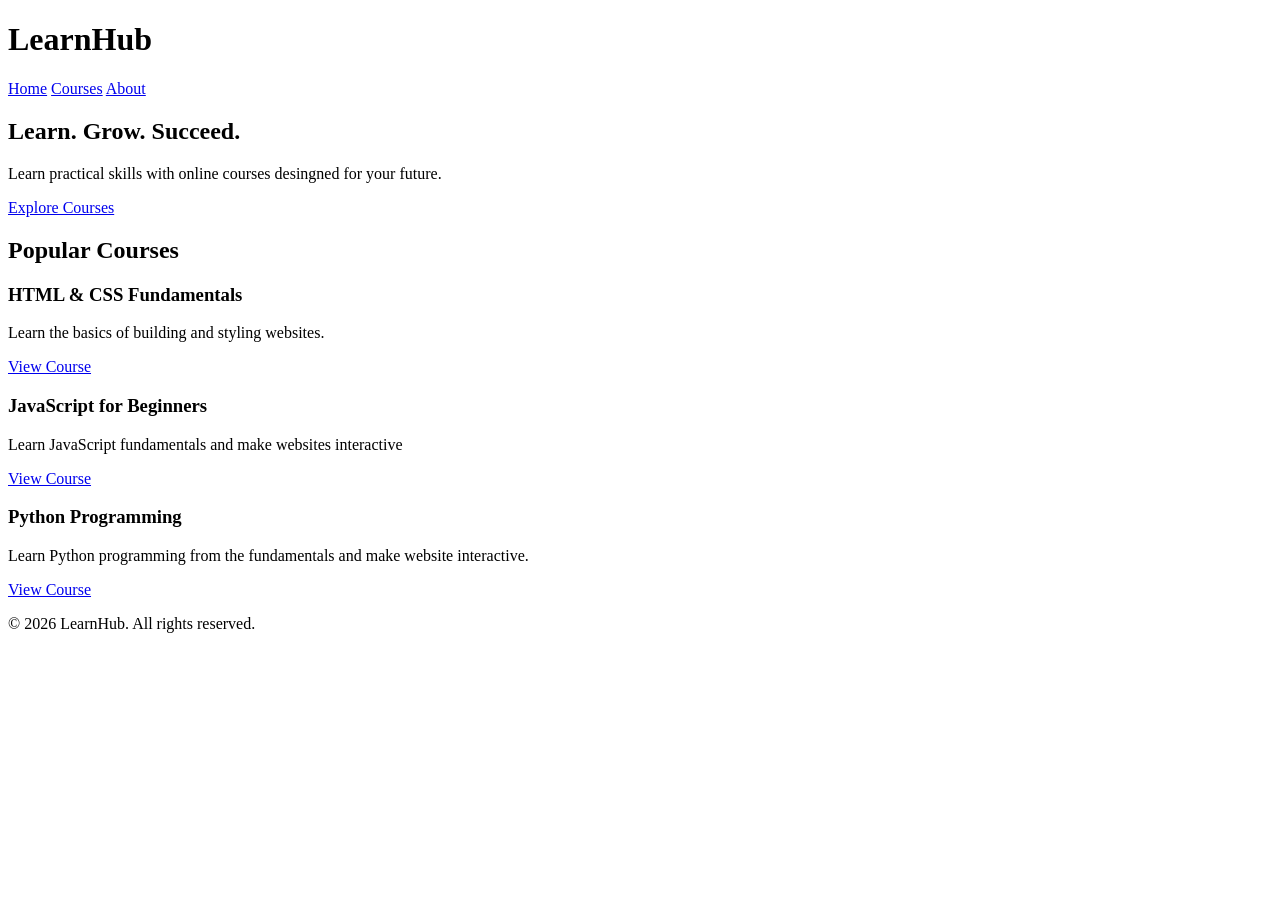
==== index.html @ c3b2f687 "Add website files" ====
<!DOCTYPE html>
<html lang="en">
<head>
    <meta charset="UTF-8">
    <meta name="viewport"
content="width=device-width,initial-scale=1.0">
    <title>LearnHub</title>

    <link rel="stylesheet" 
href="css/style.css">
</head>
<body>

    <header>
        <div>
            <h1>LearnHub</h1>
        </div>

        <nav>
            <a href="index.html" class="active">Home</a>
            <a href="courses.html">Courses</a>
            <a href="about.html">About</a>
        </nav>
    </header>

    <main>

        <Section>
            <h2>Learn. Grow. Succeed.</h2>

            <p>
                Learn practical skills with online courses desingned for your future.
            </p>

            <a href="courses.html">Explore Courses</a>
        </Section>

        <section class="popular-courses">
            <h2>Popular Courses</h2>

            <div>
                <article class="home-course-card">
                    <h3>HTML & CSS Fundamentals</h3>
                    <p>Learn the basics of building and styling websites.</p>
                    <a href="html-css.html">View Course</a>
                </article>

                <article class="home-course-card">
                    <h3>JavaScript for Beginners</h3>
                    <p>Learn JavaScript fundamentals and make websites interactive</p>
                    <a href="javascript.html">View Course</a>
                </article>

                <article class="home-course-card">
                    <h3>Python Programming</h3>
                    <p>Learn Python programming from the fundamentals
                       and make website interactive.</p>
                    <a href="python.html">View Course</a>     
                </article>
            </div>
        </section>

    </main>

    <footer>
        <p>&copy; 2026 LearnHub. All rights reserved.</p>
    </footer>

</body>
</html>
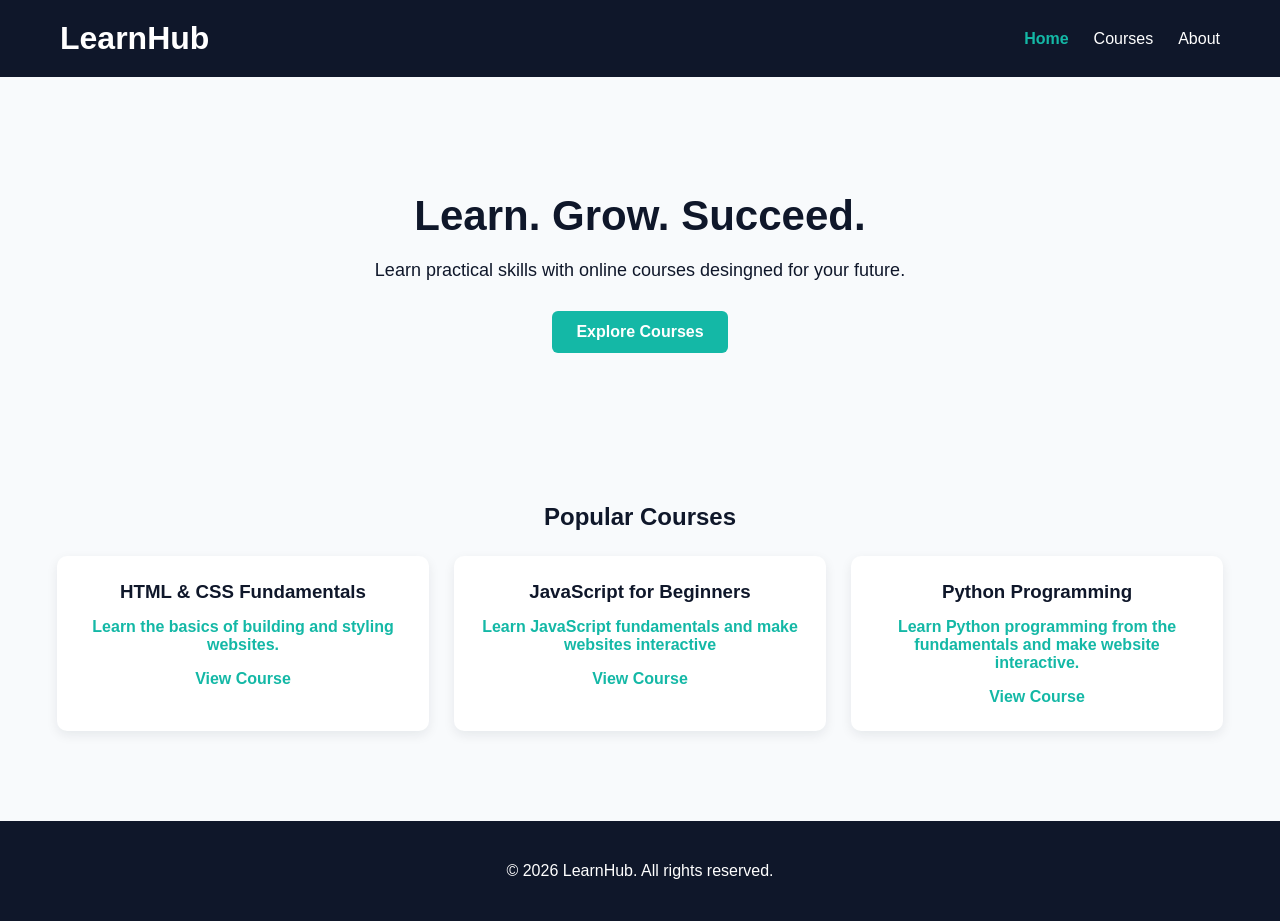
==== commit 5a5adff4: "Update index.html" ====
--- a/index.html
+++ b/index.html
@@ -7,7 +7,7 @@
     <title>LearnHub</title>
 
     <link rel="stylesheet" 
-href="css/style.css">
+href="style.css">
 </head>
 <body>
 
@@ -67,4 +67,4 @@
     </footer>
 
 </body>
-</html>+</html>
--- a/style.css
+++ b/style.css
@@ -0,0 +1,437 @@
+* {
+    box-sizing: border-box;
+}
+
+body {
+    margin: 0;
+    font-family: Arial, sans-serif;
+    background-color: #f8fafc;
+    color: #0f172a;
+}
+
+header {
+    background-color: #0f172a;
+    color: white;
+    padding: 20px 60px;
+    display: flex;
+    justify-content: 
+space-between;
+    align-items: center;
+}
+
+header h1 {
+    margin: 0;
+}
+
+nav {
+    display: flex;
+    gap: 25px;
+}
+
+nav a {
+    color: white;
+    text-decoration: none; 
+    font-size: 16px;
+}
+
+main section:first-child {
+    text-align: center;
+    padding: 80px 20px;
+}
+
+main section:first-child h2 {
+    font-size: 42px;
+    margin-bottom: 20px;
+}
+
+main section:first-child p {
+    font-size: 18px;
+    margin-bottom: 30px;
+}
+
+main section:first-child a {
+    display: inline-block;
+    background-color: #14b8a6;
+    color: white;
+    text-decoration: none;
+    padding: 12px 24px;
+    border-radius: 6px;
+    font-weight: bold;
+}
+
+main section:nth-child(2) {
+    padding: 60px 40px;
+}
+
+main section:nth-child(2) h2 {
+    text-align: center;
+    margin-bottom: 40px;
+}
+
+main section:nth-child(2) > div
+{
+    display: flex;
+    gap: 25px;
+    justify-content: center;
+}
+
+main section:nth-child(2)
+article {
+    background-color: white;
+    padding: 25px;
+    width: 30%;
+    border-radius: 10px;
+    box-shadow: 0 4px 12px 
+rgba(15, 23, 42, 0.08);
+}
+
+main section:nth-child(2)
+article h3 {
+    margin-top: 0;
+}
+
+main section:nth-child(2)
+article a {
+    color: #14b8a6;
+    text-decoration: none;
+    font-weight: bold;
+}
+
+main section:nth-child(3) {
+    text-align: center;
+    padding: 60px 20px;
+}
+
+main section:nth-child(3) h2 {
+    margin-bottom: 25px;
+}
+
+#courseSearch {
+    width: 100%;
+    max-width: 500px;
+    padding: 14px 18px;
+    border: 1px soild #cbd5e1;
+    border-radius: 8px;
+    font-size: 16px;
+}
+
+footer {
+    background-color: #0f172a;
+    color: white;
+    text-align: center;
+    padding: 25px;
+    margin-top: 40px;
+}
+
+@media (max-width: 768px) {
+    header {
+        padding: 20px;
+        flex-direction: column;
+        gap: 15px;
+    }
+
+    nav {
+        gap: 15px;
+    }
+
+    main section:first-child h2 
+{
+        font-size: 32px;
+    }
+
+    main section:nth-child(2) >
+div {
+        flex-direction: column;
+        align-items: center;  
+    }
+
+    main section:nth-child(2)
+article {
+        width: 100%;
+        max-width: 400px;
+    }
+
+    .home-course-card {
+        width: 100%;
+        max-width: 400px;
+    }
+}
+
+.course-grid {
+    display: flex;
+    gap: 25px;
+    justify-content: center;
+    flex-wrap: wrap;
+}
+
+.course-card {
+    background-color: white;
+    padding: 25px;
+    width: 30%;
+    min-width: 250px;
+    border-radius: 10px;
+    box-shadow: 0 4px 12px 
+rgba(15, 23, 42, 0.08);
+}
+
+.course-card h3 {
+    margin-top: 0;
+}
+
+.course-card a {
+    color: #14b8a6;
+    text-decoration: none;
+    font-weight: bold;
+}
+
+main section:nth-child(2) {
+    text-align: center;
+    padding: 50px 20px;
+}
+
+main section:nth-child(2) h2 {
+    margin-bottom: 25px;
+}
+
+main section:nth-child(2) 
+button {
+    background-color: #14b8a6;
+    color: white;
+    border: none;
+    padding: 10px 20px;
+    margin: 5px;
+    border-radius: 6px;
+    cursor: pointer;
+    font-size: 15px;
+}
+
+main section:nth-child(2)
+button:hover {
+    background-color: #0f766e;
+}
+
+.course-grid {
+    display: flex;
+    gap: 25px;
+    justify-content: center;
+    flex-wrap: wrap;
+    margin-top: 30px;
+}
+
+.course-card {
+    background-color: white;
+    padding: 25px;
+    width: 30%;
+    min-width: 250px;
+    border-radius: 10px;
+    box-shadow: 0 4px 12px
+rgba(15, 23, 42, 0.08);
+}
+
+.course-card h3 {
+    margin-top: 0;
+    margin-bottom: 15px;
+}
+
+.course-card p {
+    line-height: 1.6;
+    color: #475569;
+}
+
+.course-card a {
+    display: inline-block;
+    margin-top: 10px;
+    color: #14b8a6;
+    text-decoration: none;
+    font-weight: bold;
+}
+
+.course-hero {
+    text-align: center;
+    padding: 70px 20px;
+    background-color: white;
+}
+
+.course-hero h2 {
+    font-size: 40px;
+    margin-bottom: 20px;
+}
+
+.course-hero p {
+    max-width: 700px;
+    margin: 0 auto 30px;
+    font-size: 18px;
+    line-height: 1.6;
+    color: #475569;
+}
+
+.course-hero a {
+    display: inline-block;
+    background-color: #14b8a6;
+    color: white;
+    text-decoration: none;
+    padding: 12px 25px;
+    border-radius: 6px;
+    font-weight: bold;
+}
+
+.course-hero a:hover {
+    background-color: #0f766e;
+}
+
+.learning-section {
+    max-width: 800px;
+    margin: 0 auto;
+    padding: 60px 20px;
+}
+
+.learning-section h2 {
+    text-align: center;
+    margin-bottom: 30px;
+}
+
+.learning-section ul {
+    background-color: white;
+    padding: 30px 45px;
+    border-radius: 10px;
+    box-shadow: 0 4px 12px
+rgba(15, 23, 42, 0.08);
+}
+
+.learning-section li {
+    margin-bottom: 15px;
+    line-height: 1.5;
+}
+
+.home-course-card {
+    background-color: white;
+    padding: 25px;
+    width: 30%;
+    border-radius: 10px;
+    box-shadow: 0 4px 12px
+rgba(15, 23, 42, 0.08);
+}
+
+.home-course-card h3 {
+    margin-top: 0;
+    margin-bottom: 15px;
+}
+
+.home-course-card p {
+    line-height: inline-block;
+    margin-top: 10px;
+    color: #14b8a6;
+    text-decoration: none;
+    font-weight: bold;
+}
+
+.home-course-card a:hover {
+    color: #0f766e;
+}
+
+.about-hero {
+    text-align: center;
+    padding: 70px 20px;
+    background-color: white;
+}
+
+.about-hero h2 {
+    font-size: 40px;
+    margin-bottom: 20px;
+}
+
+.about-hero p {
+    max-width: 700px;
+    margin: 0 auto;
+    font-size: 18px;
+    line-height: 1.6;
+    color: #475569
+}
+
+.about-section {
+    max-width: 800px;
+    margin: 0 auto;
+    padding: 50px 20px;
+}
+
+.about-section h2 {
+    text-align: center;
+    margin-bottom: 25px;
+}
+
+.about-section p {
+    background-color: white;
+    padding: 25px;
+    border-radius: 10px;
+    line-height: 1.7;
+    color: #475569;
+    box-shadow: 0 4px 12px
+rgba(15, 23, 42, 0.08);
+}
+
+.about-section ul {
+    background-color: white;
+    padding: 25px 45px;
+    border-radius: 10px;
+    box-shadow: 0 4px 12px
+rgba(15, 23, 42, 0.08);
+}
+
+.about-section li {
+    margin-bottom: 15px;
+    line-height: 1.5;
+}
+
+nav a {
+    color: white;
+    text-decoration: none;
+    font-size: 16px;
+    transition: color 0.3s ease;
+}
+
+nav a:hover {
+    color: #14b8a6;
+}
+
+nav a.active {
+    color: #14b8a6;
+    font-weight: bold;
+}
+
+nav a:focus-visible {
+    outline: 2px soild #14b8a6;
+    outline-offset: 5px;
+}
+
+/* Smooth hover effects for buttons and course links */
+
+main section:first-child a,
+.course-hero a {
+    transition: background-color
+0.3s ease, transform 0.3s ease;
+}
+
+main section:first-child a:hover, 
+.course-hero a:hover {
+    background-color: #0f766e;
+    transform: translateY(-2px);
+}
+
+.course-card a,
+.home-course-card a {
+    transition: color 0.3s ease;
+}
+
+.course-card a:hover,
+.home-course-card a:hover {
+    color: #0f766e
+}
+
+button {
+    transition: background-color
+0.3s ease, transform 0.2s ease;
+}
+
+button:hover {
+    transform: translateY(-1px);
+}
